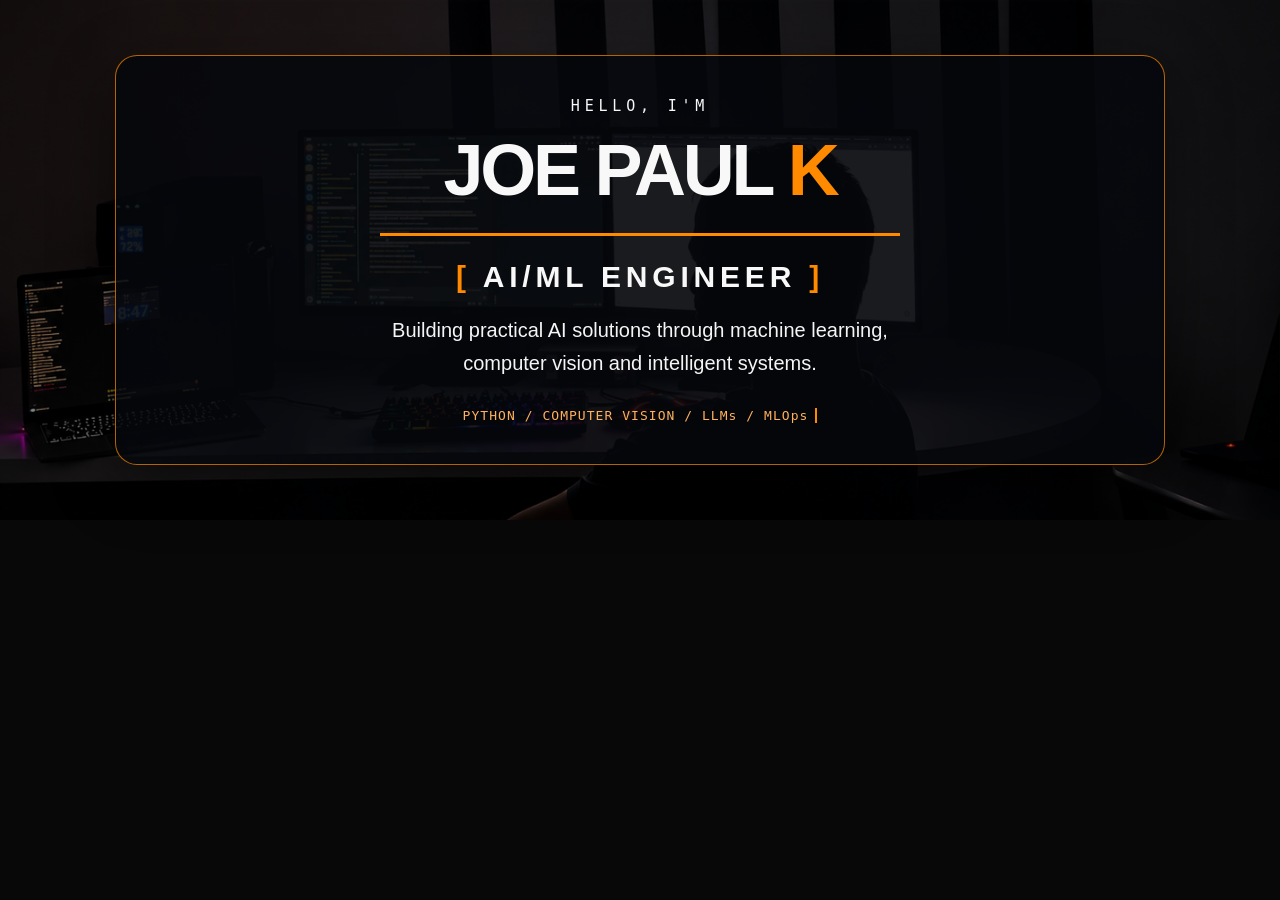
==== hero/index.html @ b7bbe1bd "Add files via upload" ====
<!doctype html>
<html lang="en">
<head>
  <meta charset="utf-8">
  <meta name="viewport" content="width=device-width, initial-scale=1">
  <title>Joe Paul K — Hero Preview</title>
  <link rel="stylesheet" href="styles.css">
</head>
<body>
  <main class="hero">
    <section class="hero-card">
      <p class="eyebrow">HELLO, I'M</p>
      <h1>JOE PAUL <span>K</span></h1>
      <div class="rule"></div>
      <h2><i>[</i> AI/ML ENGINEER <i>]</i></h2>
      <p class="description">
        Building practical AI solutions through machine learning,<br>
        computer vision and intelligent systems.
      </p>
      <p class="stack">PYTHON / COMPUTER VISION / LLMs / MLOps<span class="cursor"></span></p>
    </section>
  </main>
</body>
</html>
---- hero/styles.css ----
/* Editable local preview. GitHub README does not load custom CSS.
   The profile uses the rendered hero.gif generated by build_gif.py. */
* { box-sizing: border-box; }
body { margin: 0; background: #080808; font-family: Arial, sans-serif; }
.hero {
  min-height: 520px; width: 100%; display: grid; place-items: center;
  padding: 24px; color: #f8f8f8;
  background:
    linear-gradient(rgba(0,0,0,.48), rgba(0,0,0,.48)),
    url('../Setup.png') center 43% / cover no-repeat;
}
.hero-card {
  width: min(100%, 1050px); min-height: 410px; padding: 38px 28px;
  display: flex; flex-direction: column; align-items: center; justify-content: center;
  text-align: center; border: 1px solid rgba(255,138,0,.7); border-radius: 22px;
  background: rgba(5,8,12,.84); box-shadow: 0 18px 65px rgba(0,0,0,.45);
  animation: card-in .8s ease both;
}
.eyebrow { margin: 0 0 14px; font: 15px monospace; letter-spacing: .32em; }
h1 { margin: 0; font-size: clamp(48px, 8vw, 72px); letter-spacing: -.045em; }
h1 span { color: #ff8a00; }
.rule { width: min(520px, 72%); height: 3px; margin: 22px auto 24px; background: #ff8a00; animation: expand 1s .5s both; }
h2 { margin: 0 0 20px; font-size: clamp(20px, 3vw, 30px); letter-spacing: .16em; }
h2 i { color: #ff8a00; font-style: normal; }
.description { margin: 0; color: #f5f5f5; font-size: clamp(14px, 2vw, 20px); line-height: 1.65; }
.stack { margin: 28px 0 0; color: #ffb15c; font: 13px monospace; letter-spacing: .08em; }
.cursor { display: inline-block; height: 15px; border-right: 2px solid #ff8a00; margin-left: 7px; vertical-align: -3px; animation: blink .8s steps(2) infinite; }
@keyframes card-in { from { opacity: 0; transform: translateY(18px); } to { opacity: 1; transform: translateY(0); } }
@keyframes expand { from { transform: scaleX(0); } to { transform: scaleX(1); } }
@keyframes blink { 50% { opacity: 0; } }
@media (prefers-reduced-motion: reduce) { *,*::before,*::after { animation: none !important; } }
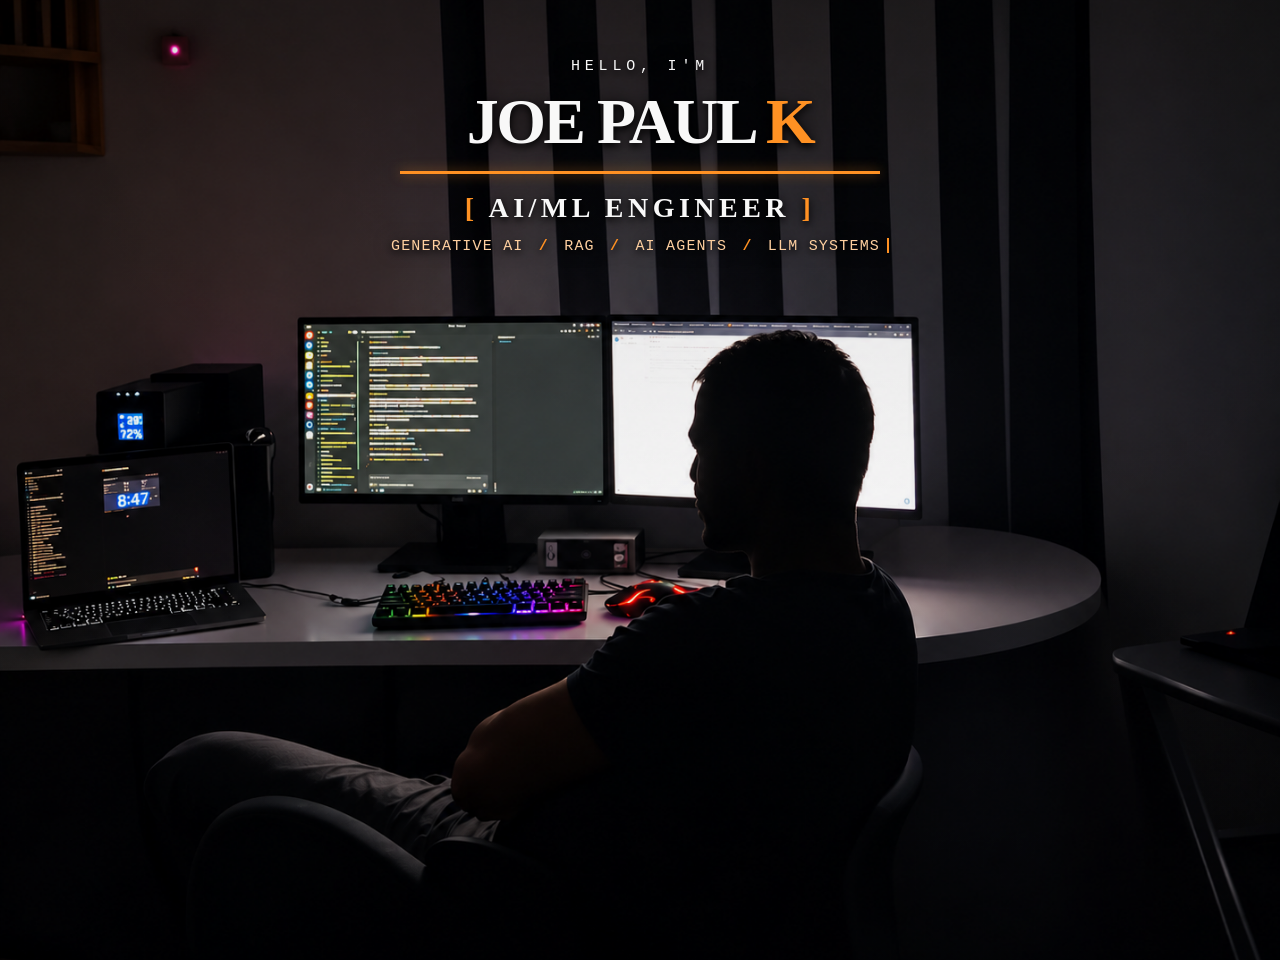
==== commit 3f522f53: "Add files via upload" ====
--- a/hero/index.html
+++ b/hero/index.html
@@ -3,22 +3,18 @@
 <head>
   <meta charset="utf-8">
   <meta name="viewport" content="width=device-width, initial-scale=1">
-  <title>Joe Paul K — Hero Preview</title>
+  <title>Joe Paul K — Animated Profile Hero</title>
   <link rel="stylesheet" href="styles.css">
 </head>
 <body>
   <main class="hero">
-    <section class="hero-card">
+    <div class="hero-copy">
       <p class="eyebrow">HELLO, I'M</p>
       <h1>JOE PAUL <span>K</span></h1>
-      <div class="rule"></div>
+      <div class="accent-line"></div>
       <h2><i>[</i> AI/ML ENGINEER <i>]</i></h2>
-      <p class="description">
-        Building practical AI solutions through machine learning,<br>
-        computer vision and intelligent systems.
-      </p>
-      <p class="stack">PYTHON / COMPUTER VISION / LLMs / MLOps<span class="cursor"></span></p>
-    </section>
+      <p class="focus">GENERATIVE AI <b>/</b> RAG <b>/</b> AI AGENTS <b>/</b> LLM SYSTEMS<span class="cursor"></span></p>
+    </div>
   </main>
 </body>
 </html>
--- a/hero/styles.css
+++ b/hero/styles.css
@@ -1,31 +1,41 @@
-/* Editable local preview. GitHub README does not load custom CSS.
-   The profile uses the rendered hero.gif generated by build_gif.py. */
+/* Editable source: photo remains the background; no card, panel or grey box.
+   GitHub README cannot load custom CSS, so README displays the generated hero.gif. */
 * { box-sizing: border-box; }
-body { margin: 0; background: #080808; font-family: Arial, sans-serif; }
+html, body { margin: 0; min-height: 100%; background: #08090b; }
 .hero {
-  min-height: 520px; width: 100%; display: grid; place-items: center;
-  padding: 24px; color: #f8f8f8;
+  position: relative;
+  min-height: 75vw;
+  max-height: 900px;
+  width: 100%;
+  overflow: hidden;
+  display: flex;
+  justify-content: center;
+  align-items: flex-start;
+  color: #f8f8f8;
   background:
-    linear-gradient(rgba(0,0,0,.48), rgba(0,0,0,.48)),
-    url('../Setup.png') center 43% / cover no-repeat;
+    linear-gradient(180deg, rgba(0,0,0,.12), rgba(0,0,0,.04) 55%, rgba(0,0,0,.10)),
+    url('../Setup.png') center center / cover no-repeat;
 }
-.hero-card {
-  width: min(100%, 1050px); min-height: 410px; padding: 38px 28px;
-  display: flex; flex-direction: column; align-items: center; justify-content: center;
-  text-align: center; border: 1px solid rgba(255,138,0,.7); border-radius: 22px;
-  background: rgba(5,8,12,.84); box-shadow: 0 18px 65px rgba(0,0,0,.45);
-  animation: card-in .8s ease both;
+.hero-copy {
+  position: relative;
+  z-index: 1;
+  width: 100%;
+  padding: clamp(30px, 4.5vw, 58px) 20px 0;
+  text-align: center;
+  text-shadow: 0 3px 7px rgba(0,0,0,.95), 0 0 18px rgba(0,0,0,.75);
+  animation: rise-in .9s ease both;
 }
-.eyebrow { margin: 0 0 14px; font: 15px monospace; letter-spacing: .32em; }
-h1 { margin: 0; font-size: clamp(48px, 8vw, 72px); letter-spacing: -.045em; }
-h1 span { color: #ff8a00; }
-.rule { width: min(520px, 72%); height: 3px; margin: 22px auto 24px; background: #ff8a00; animation: expand 1s .5s both; }
-h2 { margin: 0 0 20px; font-size: clamp(20px, 3vw, 30px); letter-spacing: .16em; }
-h2 i { color: #ff8a00; font-style: normal; }
-.description { margin: 0; color: #f5f5f5; font-size: clamp(14px, 2vw, 20px); line-height: 1.65; }
-.stack { margin: 28px 0 0; color: #ffb15c; font: 13px monospace; letter-spacing: .08em; }
-.cursor { display: inline-block; height: 15px; border-right: 2px solid #ff8a00; margin-left: 7px; vertical-align: -3px; animation: blink .8s steps(2) infinite; }
-@keyframes card-in { from { opacity: 0; transform: translateY(18px); } to { opacity: 1; transform: translateY(0); } }
-@keyframes expand { from { transform: scaleX(0); } to { transform: scaleX(1); } }
+.eyebrow { margin: 0 0 12px; font: 15px Consolas, monospace; letter-spacing: .32em; }
+h1 { margin: 0; font-size: clamp(42px, 6vw, 64px); line-height: 1.1; letter-spacing: -.04em; }
+h1 span { color: #ff9123; }
+.accent-line { width: min(480px, 65vw); height: 3px; margin: 14px auto 18px; background: #ff9123; animation: line-in 1s .3s both; box-shadow: 0 0 12px rgba(255,145,35,.55); }
+h2 { margin: 0 0 14px; font-size: clamp(20px, 3vw, 28px); letter-spacing: .16em; }
+h2 i { color: #ff9123; font-style: normal; }
+.focus { margin: 0; color: #ffd0a0; font: clamp(11px, 1.5vw, 15px) Consolas, monospace; letter-spacing: .08em; }
+.focus b { color: #ff9123; padding: 0 5px; }
+.cursor { display: inline-block; height: 15px; border-right: 2px solid #ff9123; margin-left: 7px; vertical-align: -3px; animation: blink .8s steps(2) infinite; }
+@keyframes rise-in { from { opacity: 0; transform: translateY(18px); } to { opacity: 1; transform: translateY(0); } }
+@keyframes line-in { from { transform: scaleX(0); } to { transform: scaleX(1); } }
 @keyframes blink { 50% { opacity: 0; } }
+@media (max-width: 600px) { .hero { min-height: 75vw; } .hero-copy { padding-top: 7vw; } }
 @media (prefers-reduced-motion: reduce) { *,*::before,*::after { animation: none !important; } }
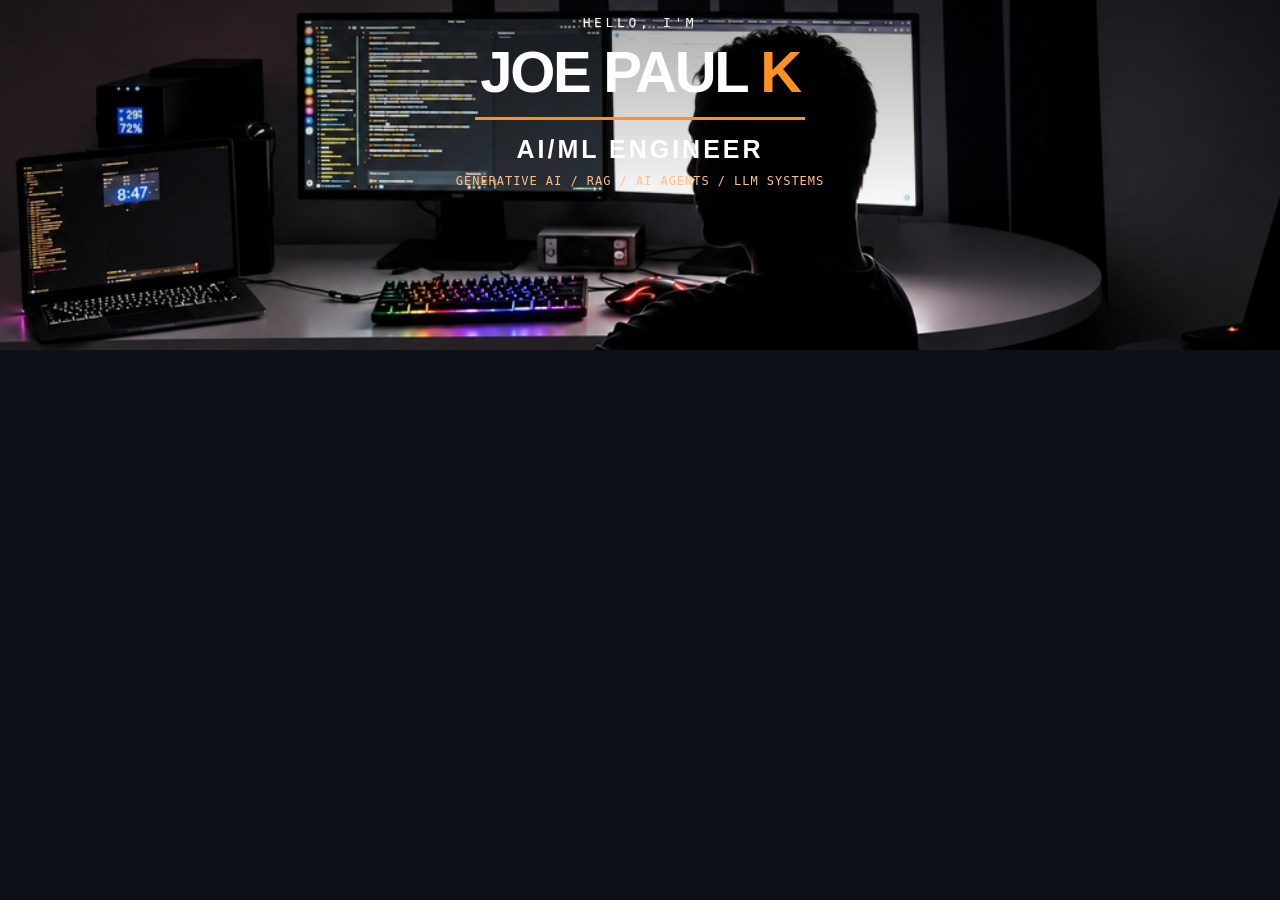
==== commit 66f6f5a7: "Add files via upload" ====
--- a/hero/index.html
+++ b/hero/index.html
@@ -3,7 +3,7 @@
 <head>
   <meta charset="utf-8">
   <meta name="viewport" content="width=device-width, initial-scale=1">
-  <title>Joe Paul K — Animated Profile Hero</title>
+  <title>Joe Paul K — AI/ML Engineer</title>
   <link rel="stylesheet" href="styles.css">
 </head>
 <body>
@@ -11,9 +11,9 @@
     <div class="hero-copy">
       <p class="eyebrow">HELLO, I'M</p>
       <h1>JOE PAUL <span>K</span></h1>
-      <div class="accent-line"></div>
-      <h2><i>[</i> AI/ML ENGINEER <i>]</i></h2>
-      <p class="focus">GENERATIVE AI <b>/</b> RAG <b>/</b> AI AGENTS <b>/</b> LLM SYSTEMS<span class="cursor"></span></p>
+      <div class="rule"></div>
+      <h2>AI/ML ENGINEER</h2>
+      <p class="focus">GENERATIVE AI / RAG / AI AGENTS / LLM SYSTEMS</p>
     </div>
   </main>
 </body>
--- a/hero/styles.css
+++ b/hero/styles.css
@@ -1,41 +1,24 @@
-/* Editable source: photo remains the background; no card, panel or grey box.
-   GitHub README cannot load custom CSS, so README displays the generated hero.gif. */
 * { box-sizing: border-box; }
-html, body { margin: 0; min-height: 100%; background: #08090b; }
+body { margin: 0; background: #0d1117; font-family: Arial, sans-serif; }
 .hero {
-  position: relative;
-  min-height: 75vw;
-  max-height: 900px;
-  width: 100%;
+  min-height: 350px;
+  display: grid;
+  place-items: start center;
+  padding: 15px 18px;
+  color: #fff;
+  text-align: center;
+  background:
+    linear-gradient(180deg, rgba(0,0,0,.34), rgba(0,0,0,0) 62%),
+    url('./background.jpg') center / cover no-repeat;
   overflow: hidden;
-  display: flex;
-  justify-content: center;
-  align-items: flex-start;
-  color: #f8f8f8;
-  background:
-    linear-gradient(180deg, rgba(0,0,0,.12), rgba(0,0,0,.04) 55%, rgba(0,0,0,.10)),
-    url('../Setup.png') center center / cover no-repeat;
 }
-.hero-copy {
-  position: relative;
-  z-index: 1;
-  width: 100%;
-  padding: clamp(30px, 4.5vw, 58px) 20px 0;
-  text-align: center;
-  text-shadow: 0 3px 7px rgba(0,0,0,.95), 0 0 18px rgba(0,0,0,.75);
-  animation: rise-in .9s ease both;
-}
-.eyebrow { margin: 0 0 12px; font: 15px Consolas, monospace; letter-spacing: .32em; }
-h1 { margin: 0; font-size: clamp(42px, 6vw, 64px); line-height: 1.1; letter-spacing: -.04em; }
+.hero-copy { animation: reveal .8s ease both; }
+.eyebrow { margin: 0 0 8px; font: 13px monospace; letter-spacing: .28em; }
+h1 { margin: 0; font-size: clamp(42px, 7vw, 58px); letter-spacing: -.04em; }
 h1 span { color: #ff9123; }
-.accent-line { width: min(480px, 65vw); height: 3px; margin: 14px auto 18px; background: #ff9123; animation: line-in 1s .3s both; box-shadow: 0 0 12px rgba(255,145,35,.55); }
-h2 { margin: 0 0 14px; font-size: clamp(20px, 3vw, 28px); letter-spacing: .16em; }
-h2 i { color: #ff9123; font-style: normal; }
-.focus { margin: 0; color: #ffd0a0; font: clamp(11px, 1.5vw, 15px) Consolas, monospace; letter-spacing: .08em; }
-.focus b { color: #ff9123; padding: 0 5px; }
-.cursor { display: inline-block; height: 15px; border-right: 2px solid #ff9123; margin-left: 7px; vertical-align: -3px; animation: blink .8s steps(2) infinite; }
-@keyframes rise-in { from { opacity: 0; transform: translateY(18px); } to { opacity: 1; transform: translateY(0); } }
-@keyframes line-in { from { transform: scaleX(0); } to { transform: scaleX(1); } }
-@keyframes blink { 50% { opacity: 0; } }
-@media (max-width: 600px) { .hero { min-height: 75vw; } .hero-copy { padding-top: 7vw; } }
-@media (prefers-reduced-motion: reduce) { *,*::before,*::after { animation: none !important; } }
+.rule { width: 0; height: 3px; margin: 12px auto 15px; background: #ff9123; animation: expand .8s .4s forwards; }
+h2 { margin: 0 0 10px; font-size: 25px; letter-spacing: .12em; }
+.focus { margin: 0; color: #ffc18a; font: 12px monospace; letter-spacing: .08em; }
+@keyframes reveal { from { opacity: 0; transform: translateY(12px); } to { opacity: 1; transform: none; } }
+@keyframes expand { to { width: min(330px, 70vw); } }
+@media (prefers-reduced-motion: reduce) { * { animation: none !important; } }
